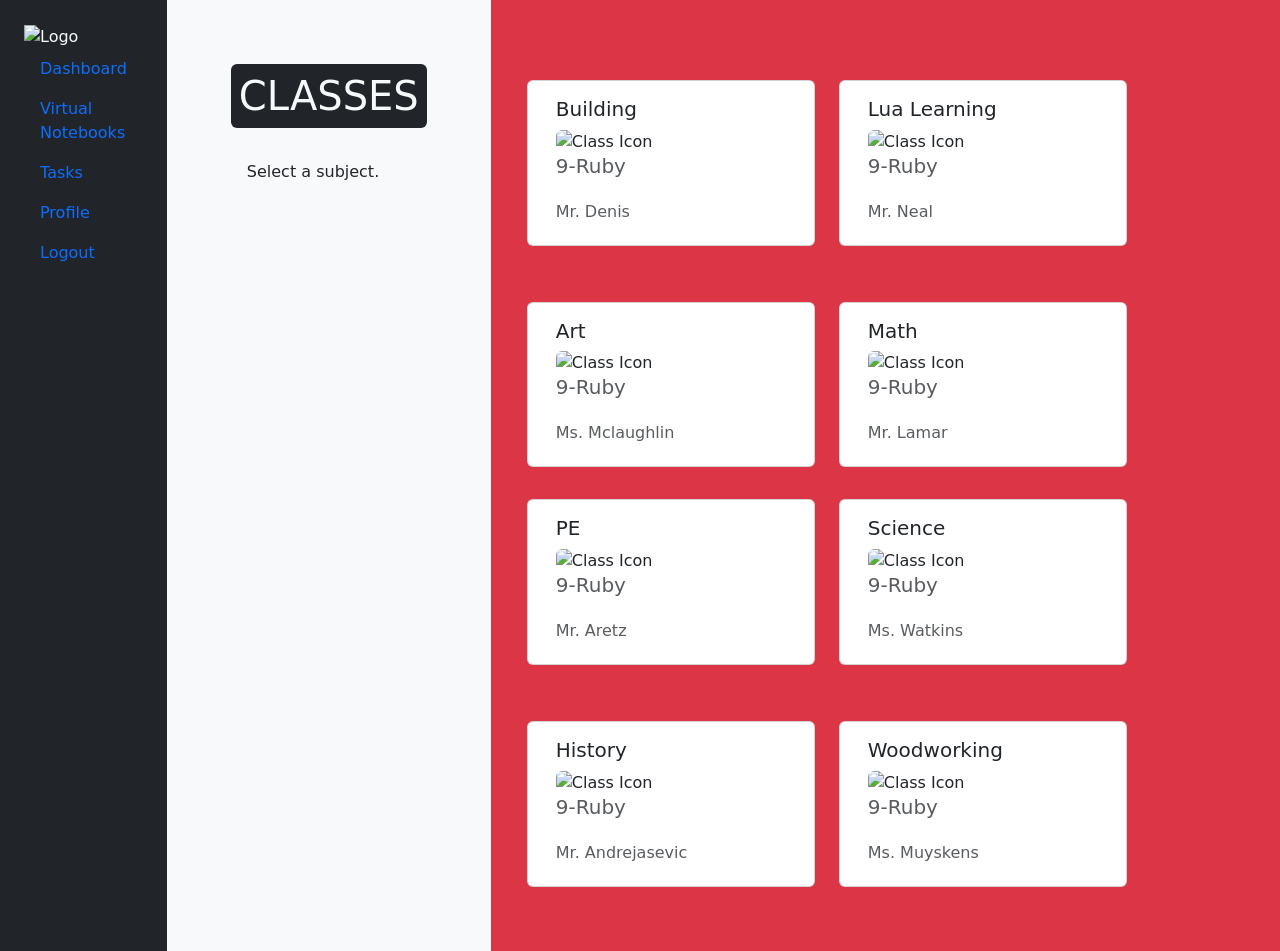
==== notebooks.html @ 7e6d98b9 "notes" ====
<!DOCTYPE html>
<html lang="en">
<head>
    <meta charset="UTF-8">
    <meta name="viewport" content="width=device-width, initial-scale=1.0">
    <title>Skills Test</title>
        <link href="https://cdn.jsdelivr.net/npm/bootstrap@5.3.8/dist/css/bootstrap.min.css" rel="stylesheet" integrity="sha384-sRIl4kxILFvY47J16cr9ZwB07vP4J8+LH7qKQnuqkuIAvNWLzeN8tE5YBujZqJLB" crossorigin="anonymous">
    <script src="https://cdn.jsdelivr.net/npm/bootstrap@5.3.8/dist/js/bootstrap.bundle.min.js" integrity="sha384-FKyoEForCGlyvwx9Hj09JcYn3nv7wiPVlz7YYwJrWVcXK/BmnVDxM+D2scQbITxI" crossorigin="anonymous"></script>
    <link rel="stylesheet" href="styles.css">
</head>
<body>
    <div class="d-flex bg-danger main-layout">
        <!-- Col 1 -->
        <div class="col1 bg-dark text-light p-4">
            <img class="logo" alt="Logo" src="https://cdn2.steamgriddb.com/logo/bdc163b2e233eaf36e67d2fa2531bb75.png">
            <ul class="nav flex-column">
                <li class="nav-item">
                    <a class="nav-link" href="#">Dashboard</a>
                </li>
                <li class="nav-item">
                    <a class="nav-link" href="#">Virtual Notebooks</a>
                </li>
                <li class="nav-item">
                    <a class="nav-link" href="#">Tasks</a>
                </li>
                <li class="nav-item">
                    <a class="nav-link" href="#">Profile</a>
                </li>
                <li class="nav-item">
                    <a class="nav-link" href="#">Logout</a>
                </li>
            </ul>
        </div> 
          <!-- Col 2 -->
        <div class="div p-5 bg-light">
            <h1 class="title p-2 bg-dark rounded text-light m-3">CLASSES</h1>
            <p class="p-3 m-3">Select a subject.</p>
        </div>
            <!-- Col 3 -->
        <div class="vn gap-3 mt-3 p-5">

            <div class="row gap-4">

            <div class="card d-flex mt-3 mb-3" style="width: 18rem;">
                <div class="card-body">
                    <h5 class="card-title">Building</h5>
                    <img class="card-img-top rounded" alt="Class Icon" src="https://static.wikia.nocookie.net/roblox/images/2/20/Content_deleted_builderman.png/revision/latest?cb=20171229173927">
                    <h5 class="card-title mb-4 text-muted">9-Ruby</h5>
                    <h6 class="card-subtitle mb-2 text-muted mt-2">Mr. Denis</h6>
                </div>
            </div>
        
            <div class="card d-flex mt-3 mb-3" style="width: 18rem;">
                <div class="card-body">
                    <h5 class="card-title">Lua Learning</h5>
                    <img class="card-img-top rounded" alt="Class Icon" src="https://static.wikia.nocookie.net/roblox/images/8/85/Lua_language.png/revision/latest/scale-to-width-down/900?cb=20211107010141">
                    <h5 class="card-title mb-4 text-muted">9-Ruby</h5>
                    <h6 class="card-subtitle mb-2 text-muted mt-2">Mr. Neal</h6>
                </div>
            </div>

            <div class="card d-flex mt-3 mb-3" style="width: 18rem;">
                <div class="card-body">
                    <h5 class="card-title">Art</h5>
                    <img class="card-img-top rounded" alt="Class Icon" src="https://static.wikia.nocookie.net/roblox/images/9/92/Paint_Bucket.png/revision/latest?cb=20181122145832">
                    <h5 class="card-title mb-4 text-muted">9-Ruby</h5>
                    <h6 class="card-subtitle mb-2 text-muted mt-2">Ms. Mclaughlin</h6>
                </div>
            </div>

            <div class="card d-flex mt-3 mb-3" style="width: 18rem;">
                <div class="card-body">
                    <h5 class="card-title">Math</h5>
                    <img class="card-img-top rounded" alt="Class Icon" src="https://static.wikia.nocookie.net/roblox/images/6/60/Math_Textbook.png/revision/latest?cb=20190110153632">
                    <h5 class="card-title mb-4 text-muted">9-Ruby</h5>
                    <h6 class="card-subtitle mb-2 text-muted mt-2">Mr. Lamar</h6>
                </div>
            </div>
            </div>
            
            <div class="row row2 gap-4">
                
            <div class="card d-flex mt-3 mb-3" style="width: 18rem;">
                <div class="card-body">
                    <h5 class="card-title">PE</h5>
                    <img class="card-img-top rounded" alt="Class Icon" src="https://static.wikia.nocookie.net/roblox/images/0/08/Mean_Eggstructor.png/revision/latest?cb=20200531115425">
                    <h5 class="card-title mb-4 text-muted">9-Ruby</h5>
                    <h6 class="card-subtitle mb-2 text-muted mt-2">Mr. Aretz</h6>
                </div>
            </div>
        
            <div class="card d-flex mt-3 mb-3" style="width: 18rem;">
                <div class="card-body">
                    <h5 class="card-title">Science</h5>
                    <img class="card-img-top rounded" alt="Class Icon" src="https://static.wikia.nocookie.net/roblox/images/4/46/Head_in_a_Test_Tube.png/revision/latest/thumbnail/width/360/height/450?cb=20170924062305">
                    <h5 class="card-title mb-4 text-muted">9-Ruby</h5>
                    <h6 class="card-subtitle mb-2 text-muted mt-2">Ms. Watkins</h6>
                </div>
            </div>

            <div class="card d-flex mt-3 mb-3" style="width: 18rem;">
                <div class="card-body">
                    <h5 class="card-title">History</h5>
                    <img class="card-img-top rounded" alt="Class Icon" src="https://static.wikia.nocookie.net/roblox/images/2/2c/History_of_ROBLOX_Volume_I.png/revision/latest?cb=20180815192510">
                    <h5 class="card-title mb-4 text-muted">9-Ruby</h5>
                    <h6 class="card-subtitle mb-2 text-muted mt-2">Mr. Andrejasevic</h6>
                </div>
            </div>

            <div class="card d-flex mt-3 mb-3" style="width: 18rem;">
                <div class="card-body">
                    <h5 class="card-title">Woodworking</h5>
                    <img class="card-img-top rounded" alt="Class Icon" src="https://static.wikia.nocookie.net/roblox/images/e/e2/Bc_symbol.png/revision/latest/scale-to-width/360?cb=20190812111956">
                    <h5 class="card-title mb-4 text-muted">9-Ruby</h5>
                    <h6 class="card-subtitle mb-2 text-muted mt-2">Ms. Muyskens</h6>
                </div>
            </div>
            </div>
        </div>
    </div>
    <script src="main.js"></script>
</body>
</html>
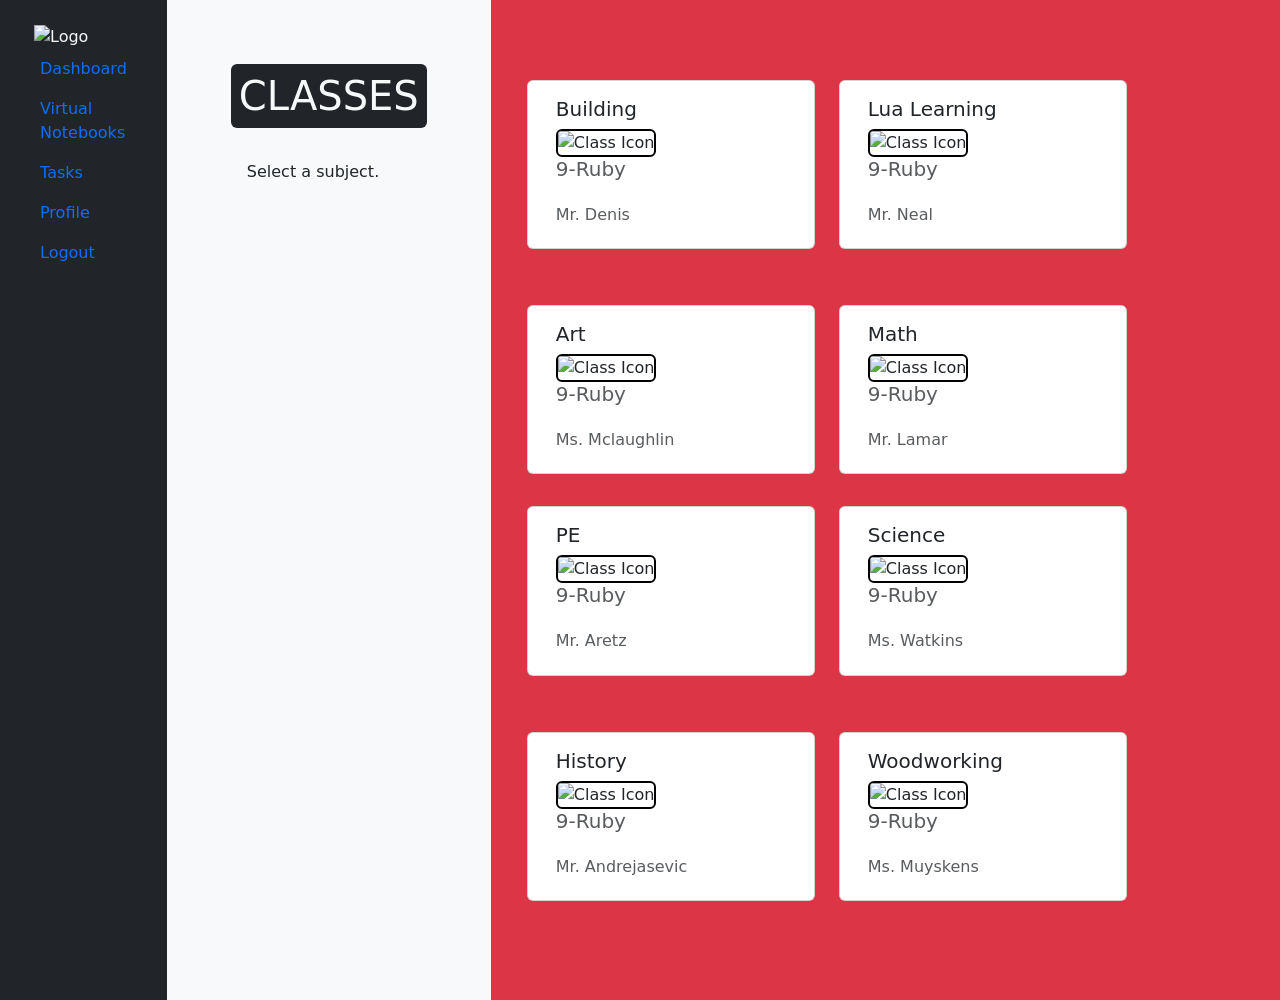
==== commit 4b3cec38: "up" ====
--- a/notebooks.html
+++ b/notebooks.html
@@ -6,7 +6,7 @@
     <title>Skills Test</title>
         <link href="https://cdn.jsdelivr.net/npm/bootstrap@5.3.8/dist/css/bootstrap.min.css" rel="stylesheet" integrity="sha384-sRIl4kxILFvY47J16cr9ZwB07vP4J8+LH7qKQnuqkuIAvNWLzeN8tE5YBujZqJLB" crossorigin="anonymous">
     <script src="https://cdn.jsdelivr.net/npm/bootstrap@5.3.8/dist/js/bootstrap.bundle.min.js" integrity="sha384-FKyoEForCGlyvwx9Hj09JcYn3nv7wiPVlz7YYwJrWVcXK/BmnVDxM+D2scQbITxI" crossorigin="anonymous"></script>
-    <link rel="stylesheet" href="styles.css">
+    <link rel="stylesheet" href="notebooks.css">
 </head>
 <body>
     <div class="d-flex bg-danger main-layout">
--- a/notebooks.css
+++ b/notebooks.css
@@ -0,0 +1,19 @@
+.logo{
+    width: 100px;
+    margin-left: 10px;
+}
+
+ul {
+  list-style-type: none;
+  padding: 0;
+  margin: 0;
+}
+.main-layout {
+    height: 1000px;
+}
+.col1{
+    height: 1000px;
+}
+.card-img-top{
+    border: 2px solid black !important;
+}
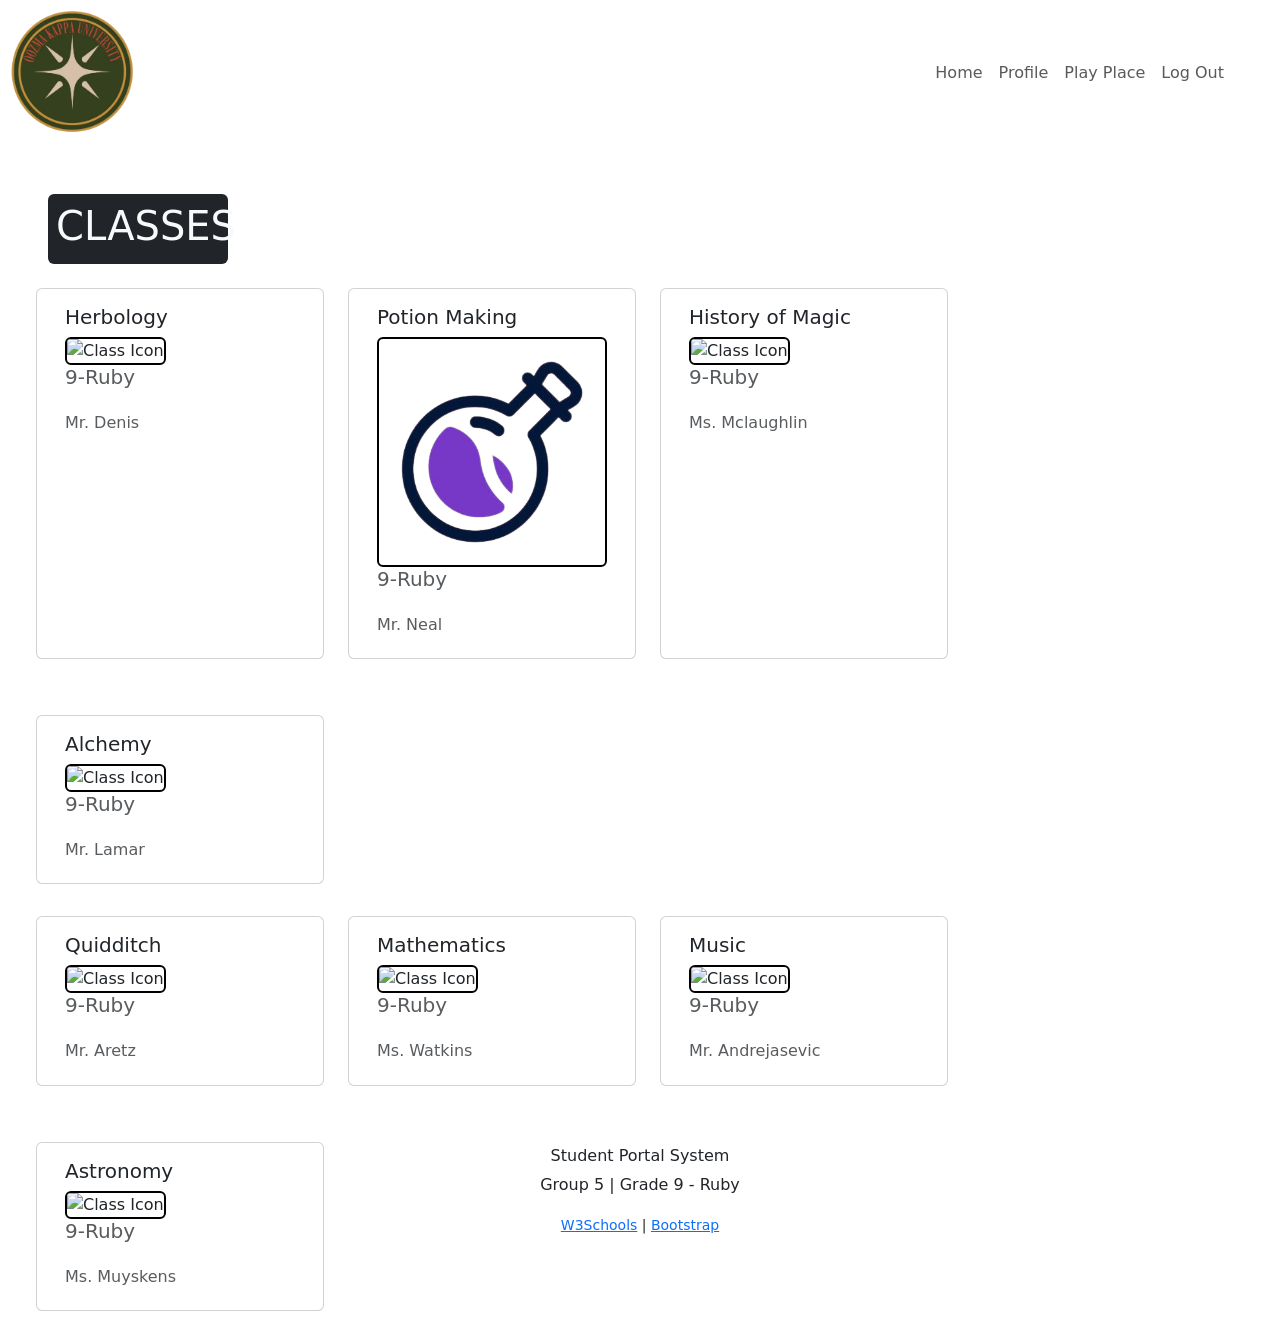
==== commit 45e34f84: "HUGE UPDATE OHMG" ====
--- a/notebooks.html
+++ b/notebooks.html
@@ -4,47 +4,41 @@
     <meta charset="UTF-8">
     <meta name="viewport" content="width=device-width, initial-scale=1.0">
     <title>Skills Test</title>
-        <link href="https://cdn.jsdelivr.net/npm/bootstrap@5.3.8/dist/css/bootstrap.min.css" rel="stylesheet" integrity="sha384-sRIl4kxILFvY47J16cr9ZwB07vP4J8+LH7qKQnuqkuIAvNWLzeN8tE5YBujZqJLB" crossorigin="anonymous">
+    <link href="https://cdn.jsdelivr.net/npm/bootstrap@5.3.8/dist/css/bootstrap.min.css" rel="stylesheet" integrity="sha384-sRIl4kxILFvY47J16cr9ZwB07vP4J8+LH7qKQnuqkuIAvNWLzeN8tE5YBujZqJLB" crossorigin="anonymous">
     <script src="https://cdn.jsdelivr.net/npm/bootstrap@5.3.8/dist/js/bootstrap.bundle.min.js" integrity="sha384-FKyoEForCGlyvwx9Hj09JcYn3nv7wiPVlz7YYwJrWVcXK/BmnVDxM+D2scQbITxI" crossorigin="anonymous"></script>
     <link rel="stylesheet" href="notebooks.css">
 </head>
 <body>
-    <div class="d-flex bg-danger main-layout">
-        <!-- Col 1 -->
-        <div class="col1 bg-dark text-light p-4">
-            <img class="logo" alt="Logo" src="https://cdn2.steamgriddb.com/logo/bdc163b2e233eaf36e67d2fa2531bb75.png">
-            <ul class="nav flex-column">
-                <li class="nav-item">
-                    <a class="nav-link" href="#">Dashboard</a>
-                </li>
-                <li class="nav-item">
-                    <a class="nav-link" href="#">Virtual Notebooks</a>
-                </li>
-                <li class="nav-item">
-                    <a class="nav-link" href="#">Tasks</a>
-                </li>
-                <li class="nav-item">
-                    <a class="nav-link" href="#">Profile</a>
-                </li>
-                <li class="nav-item">
-                    <a class="nav-link" href="#">Logout</a>
-                </li>
-            </ul>
-        </div> 
-          <!-- Col 2 -->
-        <div class="div p-5 bg-light">
-            <h1 class="title p-2 bg-dark rounded text-light m-3">CLASSES</h1>
-            <p class="p-3 m-3">Select a subject.</p>
-        </div>
+<nav class="navbar navbar-expand-lg custom-navbar">
+   <img src="logo.png" height="130">
+  <div class="container-fluid px-5">
+    <a class="navbar-brand d-flex align-items-center" href="#"></a>
+
+    <button class="navbar-toggler" type="button" data-bs-toggle="collapse" data-bs-target="#mainNav">
+      <span class="navbar-toggler-icon"></span>
+    </button>
+
+    <div class="collapse navbar-collapse" id="mainNav">
+      <ul class="navbar-nav ms-auto mb-2 mb-lg-0">
+        <li class="nav-item"><a class="nav-link" href="#">Home</a></li>
+        <li class="nav-item"><a class="nav-link" href="Profile.html">Profile</a></li>
+        <li class="nav-item"><a class="nav-link" href="Playplace.html">Play Place</a></li>
+        <li class="nav-item"><a class="nav-link" href="index.html">Log Out</a></li>
+      </ul>
+    </div>
+  </div>
+</nav>
+    <div class="d-flex main-layout">
+
             <!-- Col 3 -->
-        <div class="vn gap-3 mt-3 p-5">
-
+        <div class="vn gap-3 p-5">
+            <h1 class="title p-2 bg-dark rounded text-light" style="width: 180px; height: 70px;">CLASSES</h1>
+            
             <div class="row gap-4">
-
             <div class="card d-flex mt-3 mb-3" style="width: 18rem;">
                 <div class="card-body">
-                    <h5 class="card-title">Building</h5>
-                    <img class="card-img-top rounded" alt="Class Icon" src="https://static.wikia.nocookie.net/roblox/images/2/20/Content_deleted_builderman.png/revision/latest?cb=20171229173927">
+                    <h5 class="card-title">Herbology</h5>
+                    <img class="card-img-top rounded" alt="Class Icon" src="https://www.nicepng.com/png/full/265-2650267_organic-organic-herb-logo.png">
                     <h5 class="card-title mb-4 text-muted">9-Ruby</h5>
                     <h6 class="card-subtitle mb-2 text-muted mt-2">Mr. Denis</h6>
                 </div>
@@ -52,8 +46,8 @@
         
             <div class="card d-flex mt-3 mb-3" style="width: 18rem;">
                 <div class="card-body">
-                    <h5 class="card-title">Lua Learning</h5>
-                    <img class="card-img-top rounded" alt="Class Icon" src="https://static.wikia.nocookie.net/roblox/images/8/85/Lua_language.png/revision/latest/scale-to-width-down/900?cb=20211107010141">
+                    <h5 class="card-title">Potion Making</h5>
+                    <img class="card-img-top rounded" alt="Class Icon" src="class1.png">
                     <h5 class="card-title mb-4 text-muted">9-Ruby</h5>
                     <h6 class="card-subtitle mb-2 text-muted mt-2">Mr. Neal</h6>
                 </div>
@@ -61,8 +55,8 @@
 
             <div class="card d-flex mt-3 mb-3" style="width: 18rem;">
                 <div class="card-body">
-                    <h5 class="card-title">Art</h5>
-                    <img class="card-img-top rounded" alt="Class Icon" src="https://static.wikia.nocookie.net/roblox/images/9/92/Paint_Bucket.png/revision/latest?cb=20181122145832">
+                    <h5 class="card-title">History of Magic</h5>
+                    <img class="card-img-top rounded" alt="Class Icon" src="https://altcoinsbox.com/wp-content/uploads/2023/03/magic-logo.png">
                     <h5 class="card-title mb-4 text-muted">9-Ruby</h5>
                     <h6 class="card-subtitle mb-2 text-muted mt-2">Ms. Mclaughlin</h6>
                 </div>
@@ -70,8 +64,8 @@
 
             <div class="card d-flex mt-3 mb-3" style="width: 18rem;">
                 <div class="card-body">
-                    <h5 class="card-title">Math</h5>
-                    <img class="card-img-top rounded" alt="Class Icon" src="https://static.wikia.nocookie.net/roblox/images/6/60/Math_Textbook.png/revision/latest?cb=20190110153632">
+                    <h5 class="card-title">Alchemy</h5>
+                    <img class="card-img-top rounded" alt="Class Icon" src="https://cdn-icons-png.flaticon.com/512/2835/2835019.png">
                     <h5 class="card-title mb-4 text-muted">9-Ruby</h5>
                     <h6 class="card-subtitle mb-2 text-muted mt-2">Mr. Lamar</h6>
                 </div>
@@ -82,8 +76,8 @@
                 
             <div class="card d-flex mt-3 mb-3" style="width: 18rem;">
                 <div class="card-body">
-                    <h5 class="card-title">PE</h5>
-                    <img class="card-img-top rounded" alt="Class Icon" src="https://static.wikia.nocookie.net/roblox/images/0/08/Mean_Eggstructor.png/revision/latest?cb=20200531115425">
+                    <h5 class="card-title">Quidditch</h5>
+                    <img class="card-img-top rounded" alt="Class Icon" src="https://www.pngarts.com/files/5/Harry-Potter-Quidditch-PNG-Image-Background.png">
                     <h5 class="card-title mb-4 text-muted">9-Ruby</h5>
                     <h6 class="card-subtitle mb-2 text-muted mt-2">Mr. Aretz</h6>
                 </div>
@@ -91,8 +85,8 @@
         
             <div class="card d-flex mt-3 mb-3" style="width: 18rem;">
                 <div class="card-body">
-                    <h5 class="card-title">Science</h5>
-                    <img class="card-img-top rounded" alt="Class Icon" src="https://static.wikia.nocookie.net/roblox/images/4/46/Head_in_a_Test_Tube.png/revision/latest/thumbnail/width/360/height/450?cb=20170924062305">
+                    <h5 class="card-title">Mathematics</h5>
+                    <img class="card-img-top rounded" alt="Class Icon" src="https://www.transparentpng.com/download/math/12lFHl-lac-math-classes.png">
                     <h5 class="card-title mb-4 text-muted">9-Ruby</h5>
                     <h6 class="card-subtitle mb-2 text-muted mt-2">Ms. Watkins</h6>
                 </div>
@@ -100,8 +94,8 @@
 
             <div class="card d-flex mt-3 mb-3" style="width: 18rem;">
                 <div class="card-body">
-                    <h5 class="card-title">History</h5>
-                    <img class="card-img-top rounded" alt="Class Icon" src="https://static.wikia.nocookie.net/roblox/images/2/2c/History_of_ROBLOX_Volume_I.png/revision/latest?cb=20180815192510">
+                    <h5 class="card-title">Music</h5>
+                    <img class="card-img-top rounded" alt="Class Icon" src="https://cdn.shopify.com/s/files/1/0646/9966/2594/files/EMPIRE_LOGO_2_1.png?v=1775607299">
                     <h5 class="card-title mb-4 text-muted">9-Ruby</h5>
                     <h6 class="card-subtitle mb-2 text-muted mt-2">Mr. Andrejasevic</h6>
                 </div>
@@ -109,8 +103,8 @@
 
             <div class="card d-flex mt-3 mb-3" style="width: 18rem;">
                 <div class="card-body">
-                    <h5 class="card-title">Woodworking</h5>
-                    <img class="card-img-top rounded" alt="Class Icon" src="https://static.wikia.nocookie.net/roblox/images/e/e2/Bc_symbol.png/revision/latest/scale-to-width/360?cb=20190812111956">
+                    <h5 class="card-title">Astronomy</h5>
+                    <img class="card-img-top rounded" alt="Class Icon" src="https://cdn-icons-png.flaticon.com/512/4481/4481931.png">
                     <h5 class="card-title mb-4 text-muted">9-Ruby</h5>
                     <h6 class="card-subtitle mb-2 text-muted mt-2">Ms. Muyskens</h6>
                 </div>
@@ -118,6 +112,18 @@
             </div>
         </div>
     </div>
+
+<footer class="footer text-center">
+  <div class="container">
+    <h6>Student Portal System</h6>
+    <p>Group 5 | Grade 9 - Ruby</p>
+    <small>
+      
+      <a href="https://www.w3schools.com/" target="_blank">W3Schools</a> |
+      <a href="https://getbootstrap.com/" target="_blank">Bootstrap</a>
+    </small>
+  </div>
+</footer>
     <script src="main.js"></script>
 </body>
 </html>
